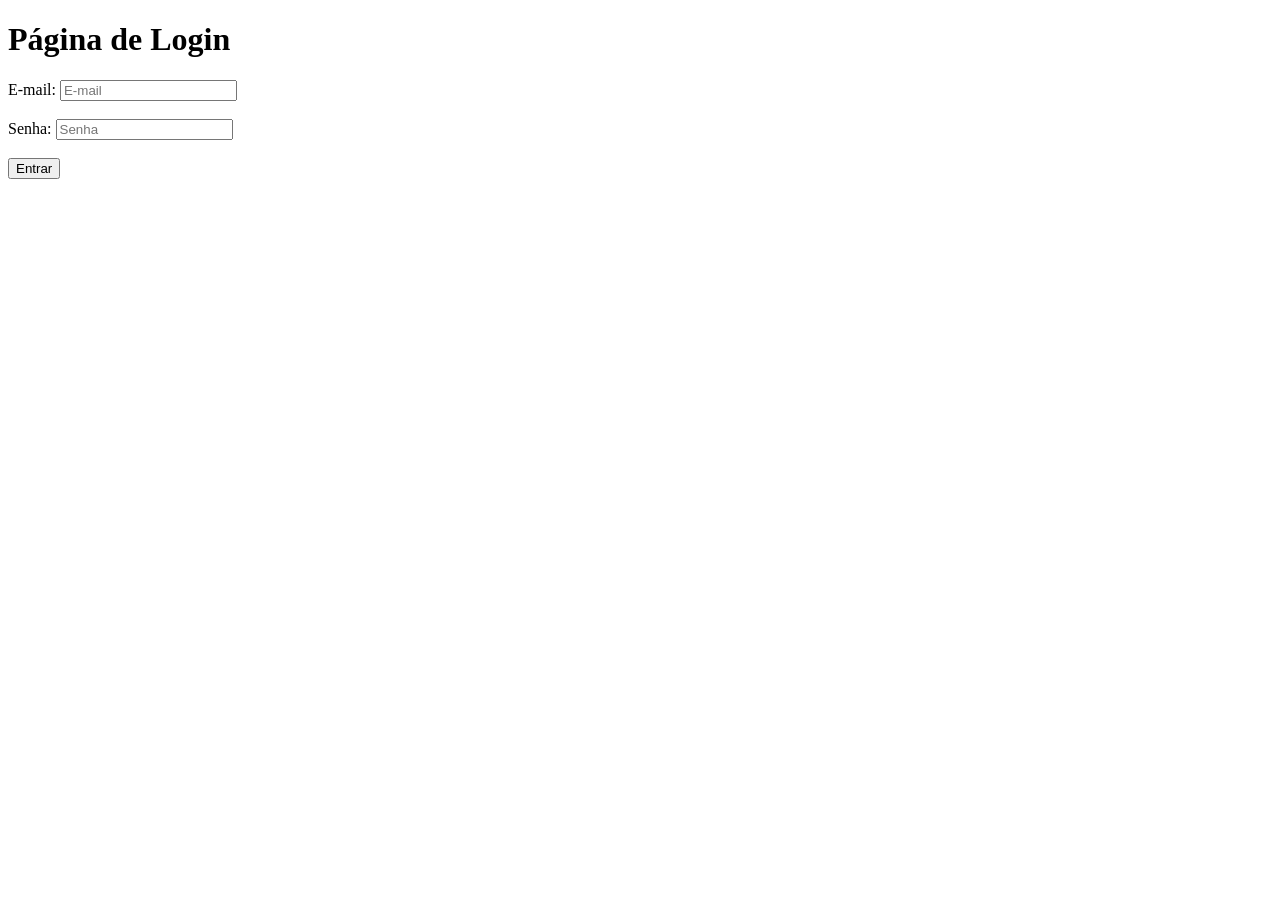
==== front_livros/index.html @ d826aa5e "primeira versao" ====
<!DOCTYPE html>
<html lang="pt-br">
<head>
    <meta charset="UTF-8">
    <meta http-equiv="X-UA-Compatible" content="IE=edge">
    <meta name="viewport" content="width=device-width, initial-scale=1.0">
    <title>Sistema de Gestão de Acervo Bibliotecário</title>
</head>
<body>
    <h1>Página de Login</h1>
    <form id="FormLogin">
        <div class="form-container">
            <label for="email">E-mail:</label>
            <input type="text" id="email" placeholder="E-mail" required>
            <br><br>
            <label for="senha">Senha:</label>
            <input type="password" id="senha" placeholder="Senha" required>
            <br><br>
            <button type="submit">Entrar</button>
            <br><br>
            <div class="mensagem-user">
                <p id="mensagem"></p>
            </div>                  
        </div>
    </form>
    <script>
        // Ajuste a API_BASE conforme necessário para o seu ambiente
        const API_BASE = "../api_livros/public";

        function getFormData() {
            return {
                email: document.getElementById("email").value,
                senha: document.getElementById("senha").value
            };
        }

        async function Login(user) {
            try {
                const resposta = await fetch(`${API_BASE}/login`, {
                    method: "POST",
                    headers: {
                        "Content-Type": "application/json"
                    },
                    body: JSON.stringify(user)
                });

                const dados = await resposta.json();

                if (!resposta.ok) {
                    throw new Error(dados.message || `Erro HTTP: ${resposta.status}`);
                }

                return dados;
            } catch (error) {
                throw error;
            }
        }

        document.getElementById("FormLogin").addEventListener("submit", async function(event) {
            event.preventDefault();
            const msg = document.getElementById("mensagem");
            const user = getFormData();
            
            msg.textContent = "Autenticando...";
            msg.style.color = "blue";

            try {
                const resultado = await Login(user);
                
                if (resultado && (resultado.id_usuario || resultado.id)) { 
                    sessionStorage.setItem("usuario", JSON.stringify(resultado));
                    msg.textContent = "Login realizado com sucesso! Redirecionando...";
                    msg.style.color = "green";
                    
                    setTimeout(() => {
                        window.location.href = "principal.html";
                    }, 1000);
                } else {
                    msg.textContent = "Login ou senha incorretos.";
                    msg.style.color = "red";
                }
            } catch (error) {
                msg.textContent = `Erro no login: ${error.message}`;                    
                msg.style.color = "red";
            }
        });
    </script>
</body>
</html>
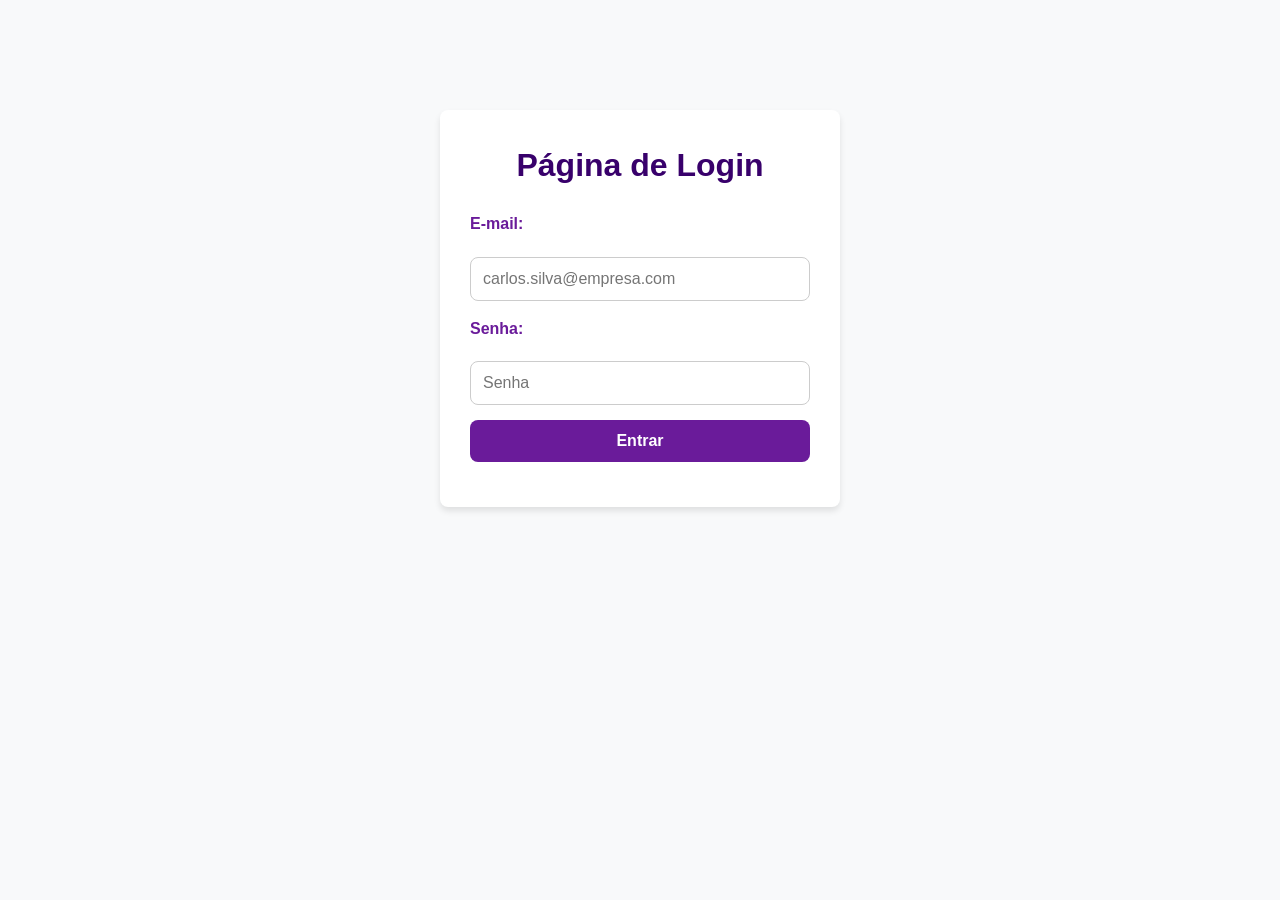
==== commit 04529671: "Finalizado" ====
--- a/front_livros/index.html
+++ b/front_livros/index.html
@@ -2,29 +2,26 @@
 <html lang="pt-br">
 <head>
     <meta charset="UTF-8">
-    <meta http-equiv="X-UA-Compatible" content="IE=edge">
     <meta name="viewport" content="width=device-width, initial-scale=1.0">
-    <title>Sistema de Gestão de Acervo Bibliotecário</title>
+    <title>Login - Gestão de Acervo</title>
+    <link rel="stylesheet" href="assets/css/style.css">
 </head>
 <body>
-    <h1>Página de Login</h1>
-    <form id="FormLogin">
-        <div class="form-container">
+    <div class="container login-container">
+        <h1>Página de Login</h1>
+        <form id="FormLogin">
             <label for="email">E-mail:</label>
-            <input type="text" id="email" placeholder="E-mail" required>
-            <br><br>
+            <input type="text" id="email" placeholder="carlos.silva@empresa.com" required>
+            
             <label for="senha">Senha:</label>
             <input type="password" id="senha" placeholder="Senha" required>
-            <br><br>
+            
             <button type="submit">Entrar</button>
-            <br><br>
-            <div class="mensagem-user">
-                <p id="mensagem"></p>
-            </div>                  
-        </div>
-    </form>
+        </form>
+        <p id="mensagem"></p>
+    </div>
+
     <script>
-        // Ajuste a API_BASE conforme necessário para o seu ambiente
         const API_BASE = "../api_livros/public";
 
         function getFormData() {
@@ -44,7 +41,16 @@
                     body: JSON.stringify(user)
                 });
 
-                const dados = await resposta.json();
+                const texto = await resposta.text();
+                console.log("Resposta bruta da API:", texto);
+                
+                let dados;
+                try {
+                    dados = JSON.parse(texto);
+                } catch (e) {
+                    console.error("Erro ao converter para JSON:", e);
+                    throw new Error("A API retornou um formato inválido. Verifique o console do navegador.");
+                }
 
                 if (!resposta.ok) {
                     throw new Error(dados.message || `Erro HTTP: ${resposta.status}`);
@@ -62,26 +68,26 @@
             const user = getFormData();
             
             msg.textContent = "Autenticando...";
-            msg.style.color = "blue";
+            msg.style.color = "var(--primary-color)";
 
             try {
                 const resultado = await Login(user);
                 
-                if (resultado && (resultado.id_usuario || resultado.id)) { 
+                if (resultado && resultado.id_usuario) { 
                     sessionStorage.setItem("usuario", JSON.stringify(resultado));
                     msg.textContent = "Login realizado com sucesso! Redirecionando...";
-                    msg.style.color = "green";
+                    msg.style.color = "var(--success-color)";
                     
                     setTimeout(() => {
                         window.location.href = "principal.html";
                     }, 1000);
                 } else {
                     msg.textContent = "Login ou senha incorretos.";
-                    msg.style.color = "red";
+                    msg.style.color = "var(--error-color)";
                 }
             } catch (error) {
                 msg.textContent = `Erro no login: ${error.message}`;                    
-                msg.style.color = "red";
+                msg.style.color = "var(--error-color)";
             }
         });
     </script>
--- a/front_livros/assets/css/style.css
+++ b/front_livros/assets/css/style.css
@@ -0,0 +1,249 @@
+:root {
+    --primary-color: #6a1b9a;
+    --primary-light: #9c4dcc;
+    --primary-dark: #38006b;
+    --secondary-color: #f3e5f5;
+    --text-color: #333;
+    --bg-color: #f8f9fa;
+    --white: #ffffff;
+    --error-color: #d32f2f;
+    --success-color: #388e3c;
+    --shadow: 0 4px 6px rgba(0, 0, 0, 0.1);
+    --border-radius: 8px;
+}
+
+* {
+    margin: 0;
+    padding: 0;
+    box-sizing: border-box;
+    font-family: 'Segoe UI', Tahoma, Geneva, Verdana, sans-serif;
+}
+
+body {
+    background-color: var(--bg-color);
+    color: var(--text-color);
+    line-height: 1.6;
+    padding: 20px;
+    display: flex;
+    flex-direction: column;
+    align-items: center;
+    min-height: 100vh;
+}
+
+h1, h2, h3 {
+    color: var(--primary-dark);
+    margin-bottom: 20px;
+    text-align: center;
+}
+
+h1 a {
+    text-decoration: none;
+    color: inherit;
+}
+
+hr {
+    border: 0;
+    height: 1px;
+    background: #ddd;
+    margin: 20px 0;
+    width: 100%;
+    max-width: 800px;
+}
+
+/* Container principal */
+.container {
+    background-color: var(--white);
+    padding: 30px;
+    border-radius: var(--border-radius);
+    box-shadow: var(--shadow);
+    width: 100%;
+    max-width: 900px;
+    margin-bottom: 20px;
+}
+
+/* Formulários */
+form {
+    display: flex;
+    flex-direction: column;
+    gap: 15px;
+}
+
+label {
+    font-weight: bold;
+    color: var(--primary-color);
+    margin-bottom: 5px;
+}
+
+input[type="text"],
+input[type="email"],
+input[type="password"],
+input[type="number"],
+textarea {
+    padding: 12px;
+    border: 1px solid #ccc;
+    border-radius: var(--border-radius);
+    font-size: 16px;
+    transition: border-color 0.3s;
+}
+
+input:focus {
+    outline: none;
+    border-color: var(--primary-light);
+    box-shadow: 0 0 0 2px var(--secondary-color);
+}
+
+input:disabled {
+    background-color: #eee;
+    cursor: not-allowed;
+}
+
+/* Botões */
+button, .btn {
+    padding: 12px 20px;
+    border: none;
+    border-radius: var(--border-radius);
+    background-color: var(--primary-color);
+    color: var(--white);
+    font-size: 16px;
+    font-weight: bold;
+    cursor: pointer;
+    transition: background-color 0.3s, transform 0.1s;
+    text-decoration: none;
+    display: inline-block;
+    text-align: center;
+}
+
+button:hover, .btn:hover {
+    background-color: var(--primary-light);
+}
+
+button:active, .btn:active {
+    transform: scale(0.98);
+}
+
+.btn-secondary {
+    background-color: var(--secondary-color);
+    color: var(--primary-dark);
+    border: 1px solid var(--primary-color);
+}
+
+.btn-secondary:hover {
+    background-color: #e1bee7;
+}
+
+/* Tabelas */
+table {
+    width: 100%;
+    border-collapse: collapse;
+    margin-top: 20px;
+    background-color: var(--white);
+    overflow: hidden;
+    border-radius: var(--border-radius);
+}
+
+th, td {
+    padding: 15px;
+    text-align: left;
+    border-bottom: 1px solid #eee;
+}
+
+th {
+    background-color: var(--primary-color);
+    color: var(--white);
+    text-transform: uppercase;
+    font-size: 14px;
+    letter-spacing: 1px;
+}
+
+tr:hover {
+    background-color: var(--secondary-color);
+}
+
+/* Ícones de ação */
+.edit-icon a, .delete-icon button {
+    font-size: 20px;
+    text-decoration: none;
+    background: none;
+    border: none;
+    padding: 0;
+    cursor: pointer;
+}
+
+/* Menu e Filtros */
+.menu-actions {
+    display: flex;
+    gap: 10px;
+    justify-content: center;
+    margin-bottom: 20px;
+    flex-wrap: wrap;
+}
+
+.filter-container {
+    display: flex;
+    gap: 10px;
+    margin-bottom: 20px;
+    width: 100%;
+}
+
+.filter-container input {
+    flex: 1;
+}
+
+/* Mensagens */
+#mensagem {
+    margin-top: 15px;
+    font-weight: bold;
+    text-align: center;
+}
+
+/* Login Page Specific */
+.login-container {
+    max-width: 400px;
+    margin-top: 10vh;
+}
+
+/* Responsividade */
+@media (max-width: 600px) {
+    .container {
+        padding: 15px;
+    }
+    
+    table, thead, tbody, th, td, tr {
+        display: block;
+    }
+    
+    thead tr {
+        position: absolute;
+        top: -9999px;
+        left: -9999px;
+    }
+    
+    tr { border: 1px solid #ccc; margin-bottom: 10px; }
+    
+    td {
+        border: none;
+        border-bottom: 1px solid #eee;
+        position: relative;
+        padding-left: 50%;
+    }
+    
+    td:before {
+        position: absolute;
+        top: 15px;
+        left: 15px;
+        width: 45%;
+        padding-right: 10px;
+        white-space: nowrap;
+        font-weight: bold;
+        color: var(--primary-color);
+    }
+    
+    /* Labels para tabela mobile */
+    td:nth-of-type(1):before { content: "ID"; }
+    td:nth-of-type(2):before { content: "Título"; }
+    td:nth-of-type(3):before { content: "Descrição"; }
+    td:nth-of-type(4):before { content: "Autor"; }
+    td:nth-of-type(5):before { content: "Estoque"; }
+    td:nth-of-type(6):before { content: "Editar"; }
+    td:nth-of-type(7):before { content: "Excluir"; }
+}
